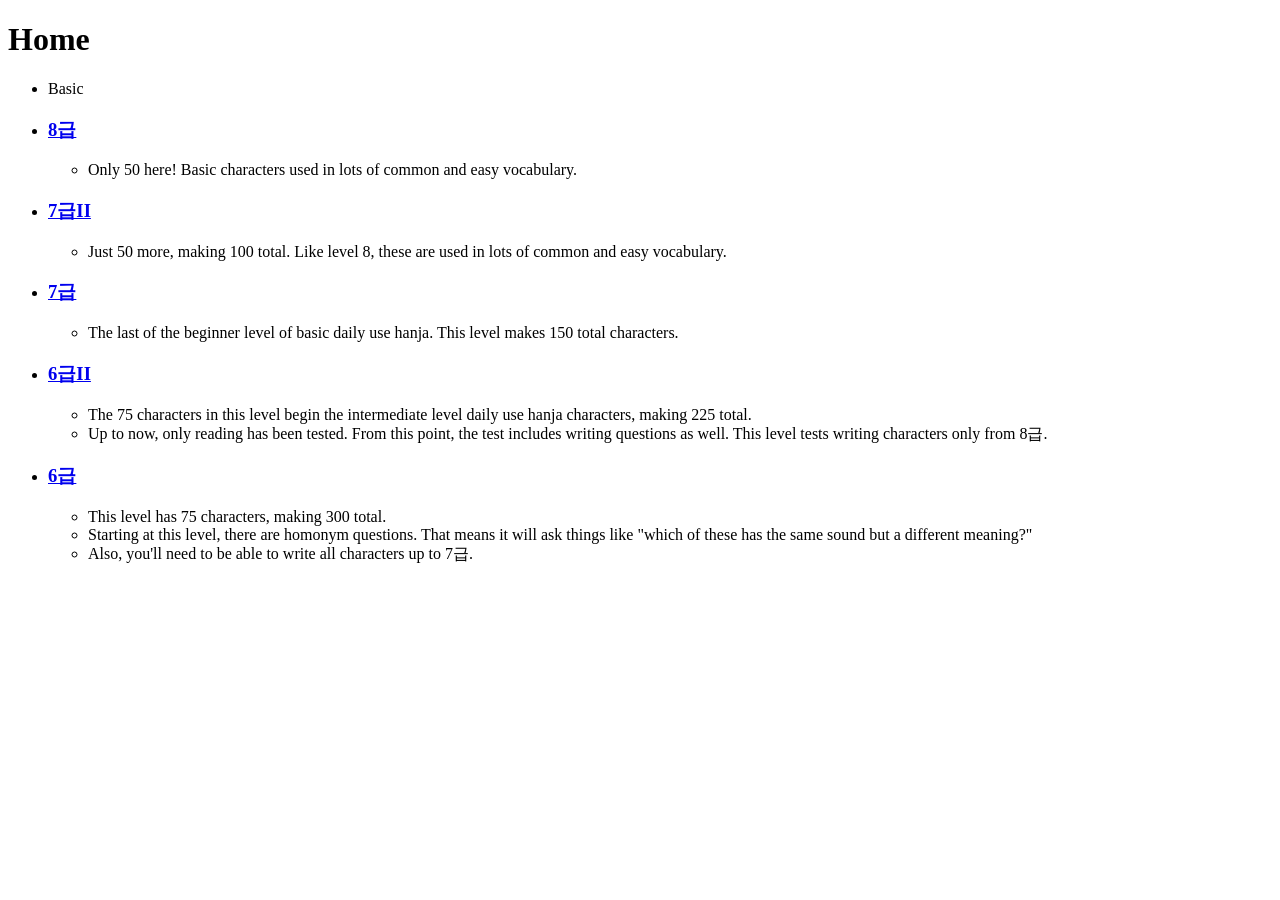
==== index.html @ 670145e4 "initial commit" ====
<!DOCTYPE html>
<head>
    <title>Study Hanja</title>
    <meta charset="UTF-8">
    <meta name="viewport" content="width=device-width, initial-scale=0">
    <link rel="stylesheet" href="style.css">
</head>
<body>
<h1>Home</h1>
<nav class="page-nav">
    <ul>
        <li>Basic</li>
    </ul>
</nav>
<main>
    <ul>
    <li>
        <h3><a href="level-8.html">8급</a></h3>
        <ul>
            <li>Only 50 here! Basic characters used in lots of common and easy vocabulary.</li>
        </ul>
    </li>
    <li>
        <h3><a href="level-7b.html">7급II</a></h3>
        <ul>
            <li>Just 50 more, making 100 total. Like level 8, these are used in lots of common 
            and easy vocabulary.</li>
        </ul>
    </li>
    <li>
        <h3><a href="level-7.html">7급</a></h3>
        <ul>
            <li>The last of the beginner level of basic daily use hanja. This level makes 150 total 
            characters.</li>
        </ul>
    </li>
    <li>
        <h3><a href="level-6b.html">6급II</a></h3>
        <ul>
            <li>The 75 characters in this level begin the intermediate level daily use hanja 
            characters, making 225 total.</li>
            <li>Up to now, only reading has been tested. From this point, the test includes writing 
            questions as well. This level tests writing characters only from 8급.</li>
        </ul>
    </li>
    <li>
        <h3><a href="level-6.html">6급</a></h3>
        <ul>
            <li>This level has 75 characters, making 300 total.</li>
            <li>Starting at this level, there are homonym questions. That means it will ask things 
            like "which of these has the same sound but a different meaning?"</li>
            <li>Also, you'll need to be able to write all characters up to 7급.</li>
        </ul>
    </li>
    </ul>
</main>
</body>
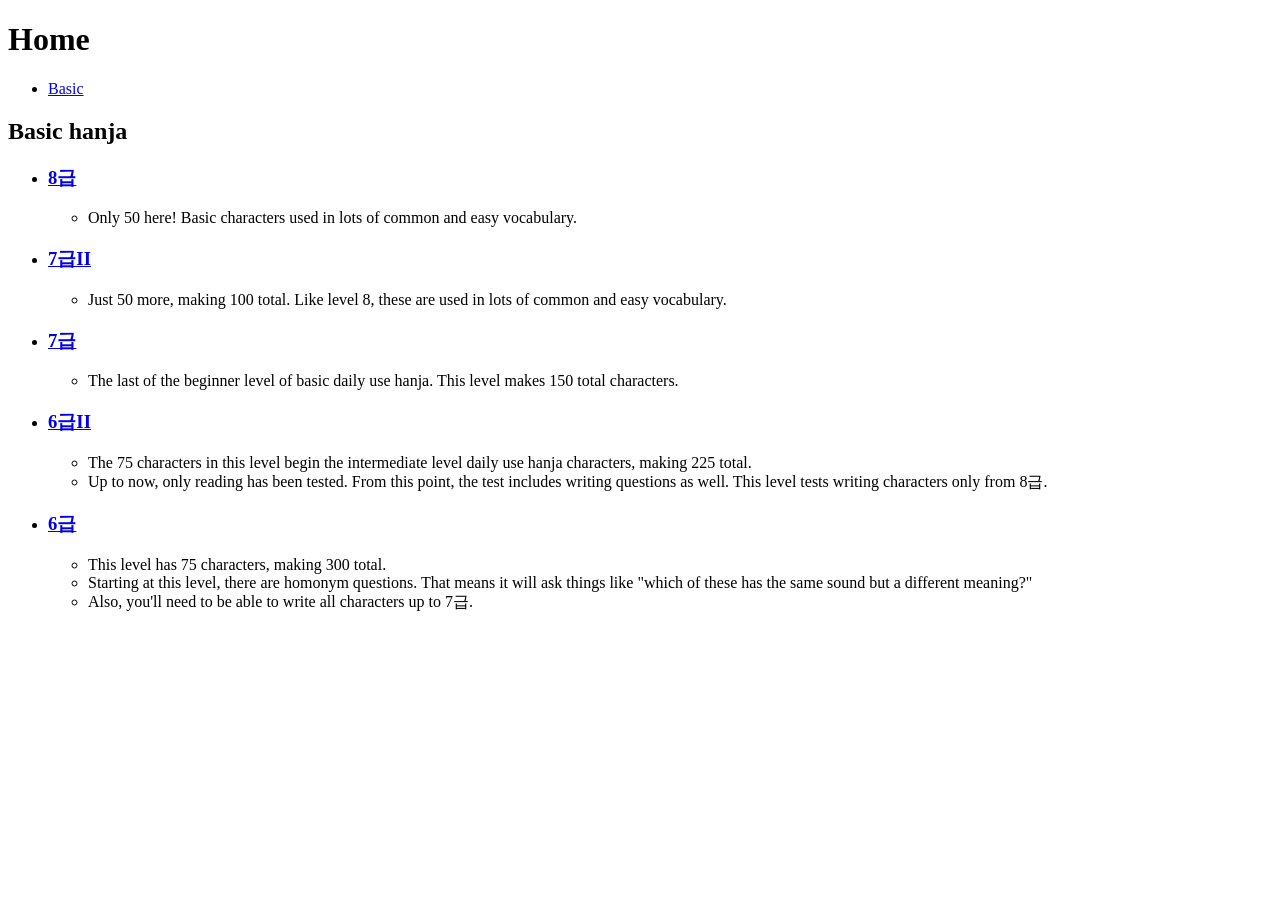
==== commit 6db70da7: "basic nav" ====
--- a/index.html
+++ b/index.html
@@ -9,10 +9,11 @@
 <h1>Home</h1>
 <nav class="page-nav">
     <ul>
-        <li>Basic</li>
+        <li><a href="index.html#Basic">Basic</a></li>
     </ul>
 </nav>
 <main>
+    <h2 id="Basic">Basic hanja</h2>
     <ul>
     <li>
         <h3><a href="level-8.html">8급</a></h3>
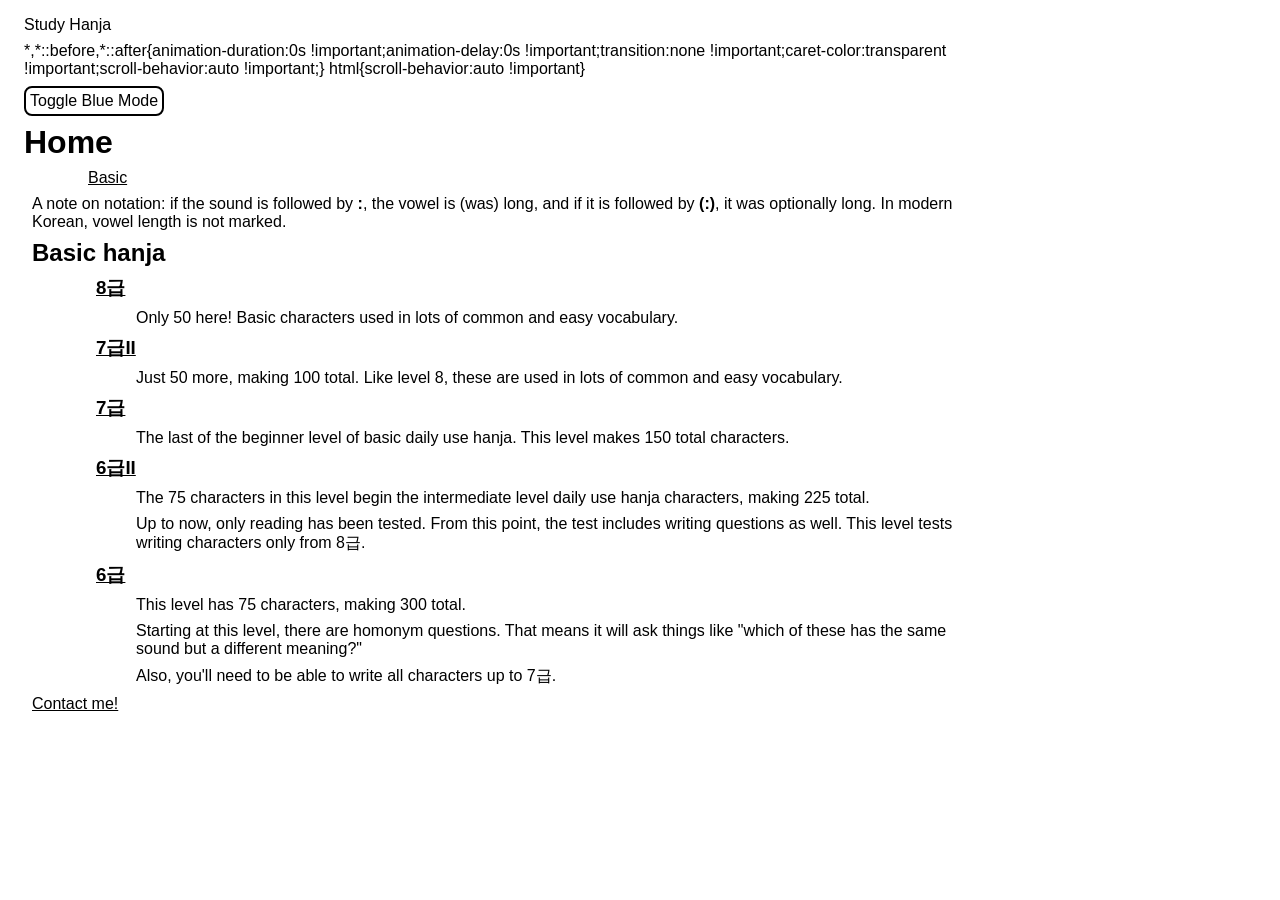
==== commit e573f822: "level 8 and 7II content and basic styling" ====
--- a/index.html
+++ b/index.html
@@ -6,6 +6,7 @@
     <link rel="stylesheet" href="style.css">
 </head>
 <body>
+<p class="button" id="mode-toggle" onclick="myFunction()">Toggle Blue Mode</p>
 <h1>Home</h1>
 <nav class="page-nav">
     <ul>
@@ -13,6 +14,9 @@
     </ul>
 </nav>
 <main>
+    <p>A note on notation: if the sound is followed by <b>:</b>, the vowel is (was) long, 
+        and if it is followed by <b>(:)</b>, it was optionally long. In modern Korean, 
+        vowel length is not marked.</p>
     <h2 id="Basic">Basic hanja</h2>
     <ul>
     <li>
@@ -55,4 +59,8 @@
     </li>
     </ul>
 </main>
+    <footer>
+        <a href="mailto:popeelliot03@gmail.com">Contact me!</a>
+    </footer>
+    <script src="/js/view-mode.js" ></script>
 </body>
--- a/style.css
+++ b/style.css
@@ -0,0 +1,99 @@
+:root { 
+    /* Font Sizes */
+    --font-small: 12px;
+    --font-medium: 16px;
+    --font-large: 24px;
+    --font-xl: 48px;
+
+    /* Spacing */
+    --spacing-small: 8px;
+    --spacing-medium: 16px;
+    --spacing-large: 24px;
+    --spacing-xl: 48px;
+}
+
+* { 
+    font-family: Arial, Helvetica, sans-serif;
+    max-width: 1000px;
+    display: block;
+    margin: var(--spacing-small);
+    background-color: var(--background-colour);
+    color: var(--font-colour);
+}
+
+h2 {
+    font-size: var(--font-large);
+}
+
+b {
+    display: inline;
+    margin: 0;
+}
+
+.hanja-list {
+    display: flex;
+    flex-flow: row wrap;
+    justify-content: center;
+    margin: 0, var(--spacing-small);
+}
+
+.hanja-card {
+    display: flex;
+    flex-flow: column wrap;
+    padding: var(--spacing-small);
+    margin: var(--spacing-small);
+    border: 2px solid black;
+    border-radius: 8px;
+    text-align: center;
+    width: 100px;
+    background-color: var(--card-colour);
+    transition: all 0.3s ease-out;
+}
+
+.hanja-card h2 {
+    font-size: 64px;
+    font-weight: bold;
+    border: 2px solid black;
+    border-radius: 8px;
+    padding: auto;
+    margin: var(--spacing-small);
+    color: var(--heading-colour)
+}
+
+.hanja-card:hover {
+    transform: scale(1.05);
+}
+
+.button {
+    font-size: var(--font-medium);
+    border: 2px solid black;
+    border-radius: 8px;
+    width: fit-content;
+    padding: 4px;
+    transition: all 0.3s ease-in;
+}
+
+.button:hover {
+    background-color: #3D758C;
+}
+
+#contact {
+    font-size: var(--font-small);
+    text-decoration: none;
+    border: 1px solid black;
+    border-radius: 4px;
+    padding: 2px;
+    margin: 0 auto;
+    width: fit-content;
+    float: right;
+}
+
+.blue-mode {
+    --primary-colour: #EFE6DD;
+    --background-colour: #cdd8dc;
+    --font-colour: #20414c;
+    --dark-middle: #2b5362;
+    --middle: #3D758C;
+    --shadow: #b8cad2;
+    --card-background: #a9c4cf;
+}
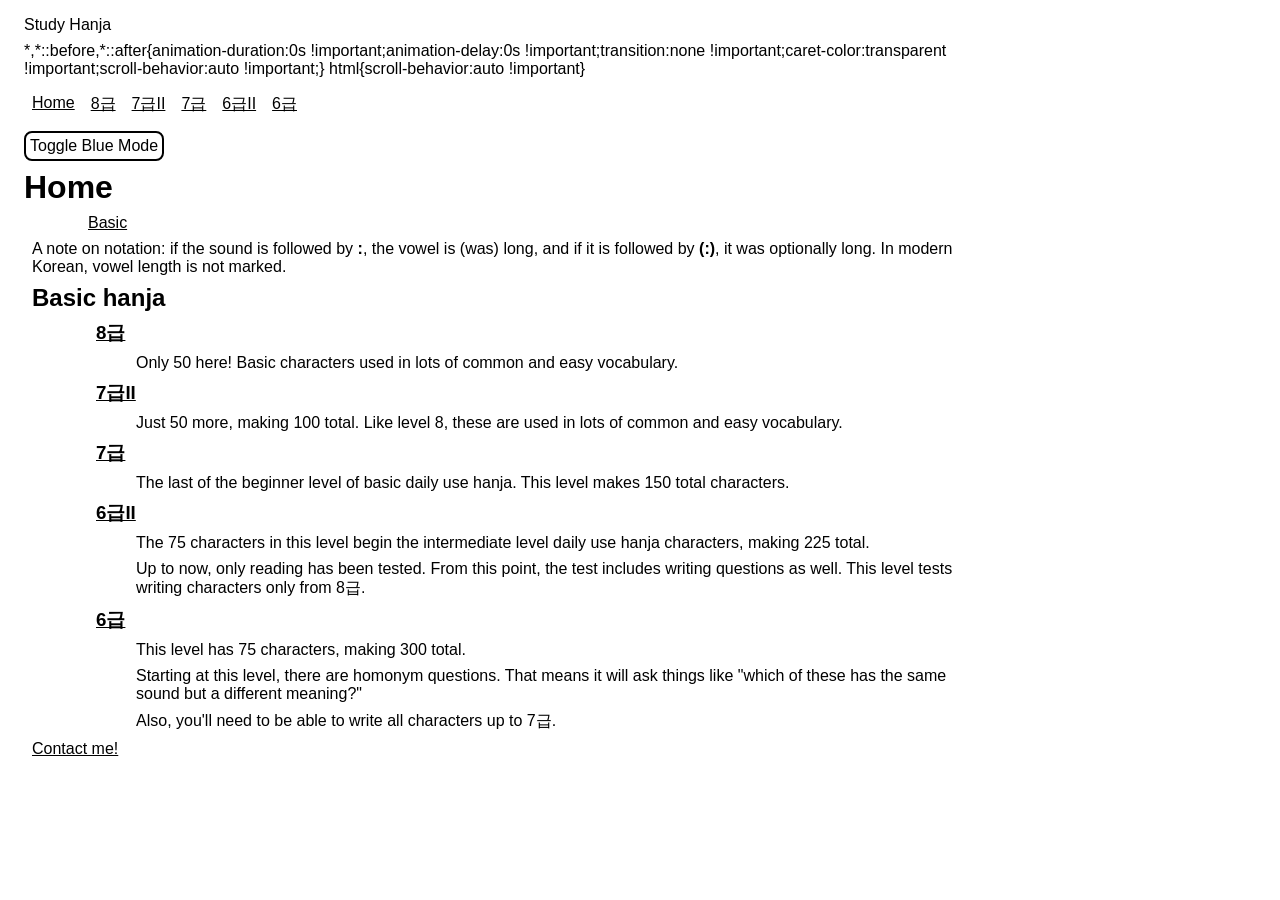
==== commit a221133b: "replaced filler content in levels 6, 6II and 7" ====
--- a/index.html
+++ b/index.html
@@ -6,6 +6,16 @@
     <link rel="stylesheet" href="style.css">
 </head>
 <body>
+<nav class="site-nav">
+    <ul>
+        <li><a href="index.html">Home</a></li>
+        <li><a href="level-8.html">8급</a></li>
+        <li><a href="level-7b.html">7급II</a></li>
+        <li><a href="level-7.html">7급</a></li>
+        <li><a href="level-6b.html">6급II</a></li>
+        <li><a href="level-6.html">6급</a></li>
+    </ul>
+</nav>
 <p class="button" id="mode-toggle" onclick="myFunction()">Toggle Blue Mode</p>
 <h1>Home</h1>
 <nav class="page-nav">
--- a/style.css
+++ b/style.css
@@ -77,6 +77,29 @@
     background-color: #3D758C;
 }
 
+.site-nav ul {
+    display: flex;
+    background-color: var(--dark-middle);
+    color: var(--primary-colour);
+    margin: 0;
+    padding: 0;
+    list-style-type: none;
+    max-width: 1000px;
+}
+
+.site-nav li {
+    width: auto;
+    margin: 0;
+    padding: auto;
+    background-color: inherit;
+    float: left;
+}
+
+.site-nav a {
+    background-color: inherit;
+    color: var(--primary-colour);
+}
+
 #contact {
     font-size: var(--font-small);
     text-decoration: none;
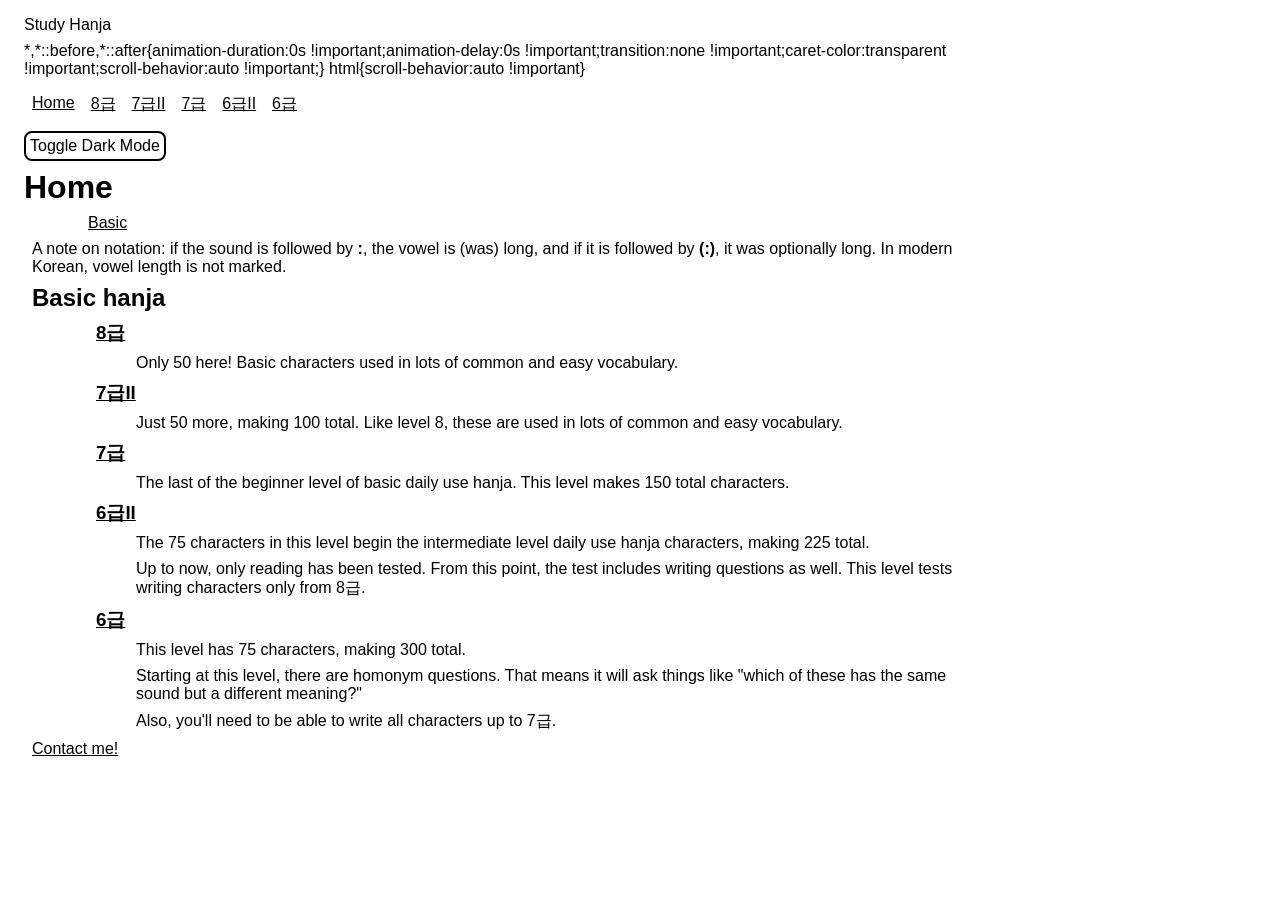
==== commit be2dc10b: "dark mode update" ====
--- a/index.html
+++ b/index.html
@@ -16,7 +16,7 @@
         <li><a href="level-6.html">6급</a></li>
     </ul>
 </nav>
-<p class="button" id="mode-toggle" onclick="myFunction()">Toggle Blue Mode</p>
+<p class="button" id="mode-toggle" onclick="myFunction()">Toggle Dark Mode</p>
 <h1>Home</h1>
 <nav class="page-nav">
     <ul>
--- a/style.css
+++ b/style.css
@@ -1,4 +1,4 @@
-:root { 
+:root {
     /* Font Sizes */
     --font-small: 12px;
     --font-medium: 16px;
@@ -10,6 +10,17 @@
     --spacing-medium: 16px;
     --spacing-large: 24px;
     --spacing-xl: 48px;
+
+    /* Colour */
+    --font-colour: black;
+    --background-colour: white;
+    --accent-colour: #31572C;
+}
+
+.dark-mode {
+    --font-colour: white;
+    --background-colour: black;
+    --accent-colour: #3D758C;
 }
 
 * { 
@@ -79,12 +90,12 @@
 
 .site-nav ul {
     display: flex;
-    background-color: var(--dark-middle);
     color: var(--primary-colour);
     margin: 0;
     padding: 0;
     list-style-type: none;
     max-width: 1000px;
+    border-radius: 8px;
 }
 
 .site-nav li {
@@ -93,6 +104,9 @@
     padding: auto;
     background-color: inherit;
     float: left;
+    background-color: var(--dark-middle);
+    border: 1px solid var(--primary-colour);
+    border-radius: 8px;
 }
 
 .site-nav a {
@@ -111,6 +125,10 @@
     float: right;
 }
 
+#download {
+    margin: 0 auto;
+}
+
 .blue-mode {
     --primary-colour: #EFE6DD;
     --background-colour: #cdd8dc;
